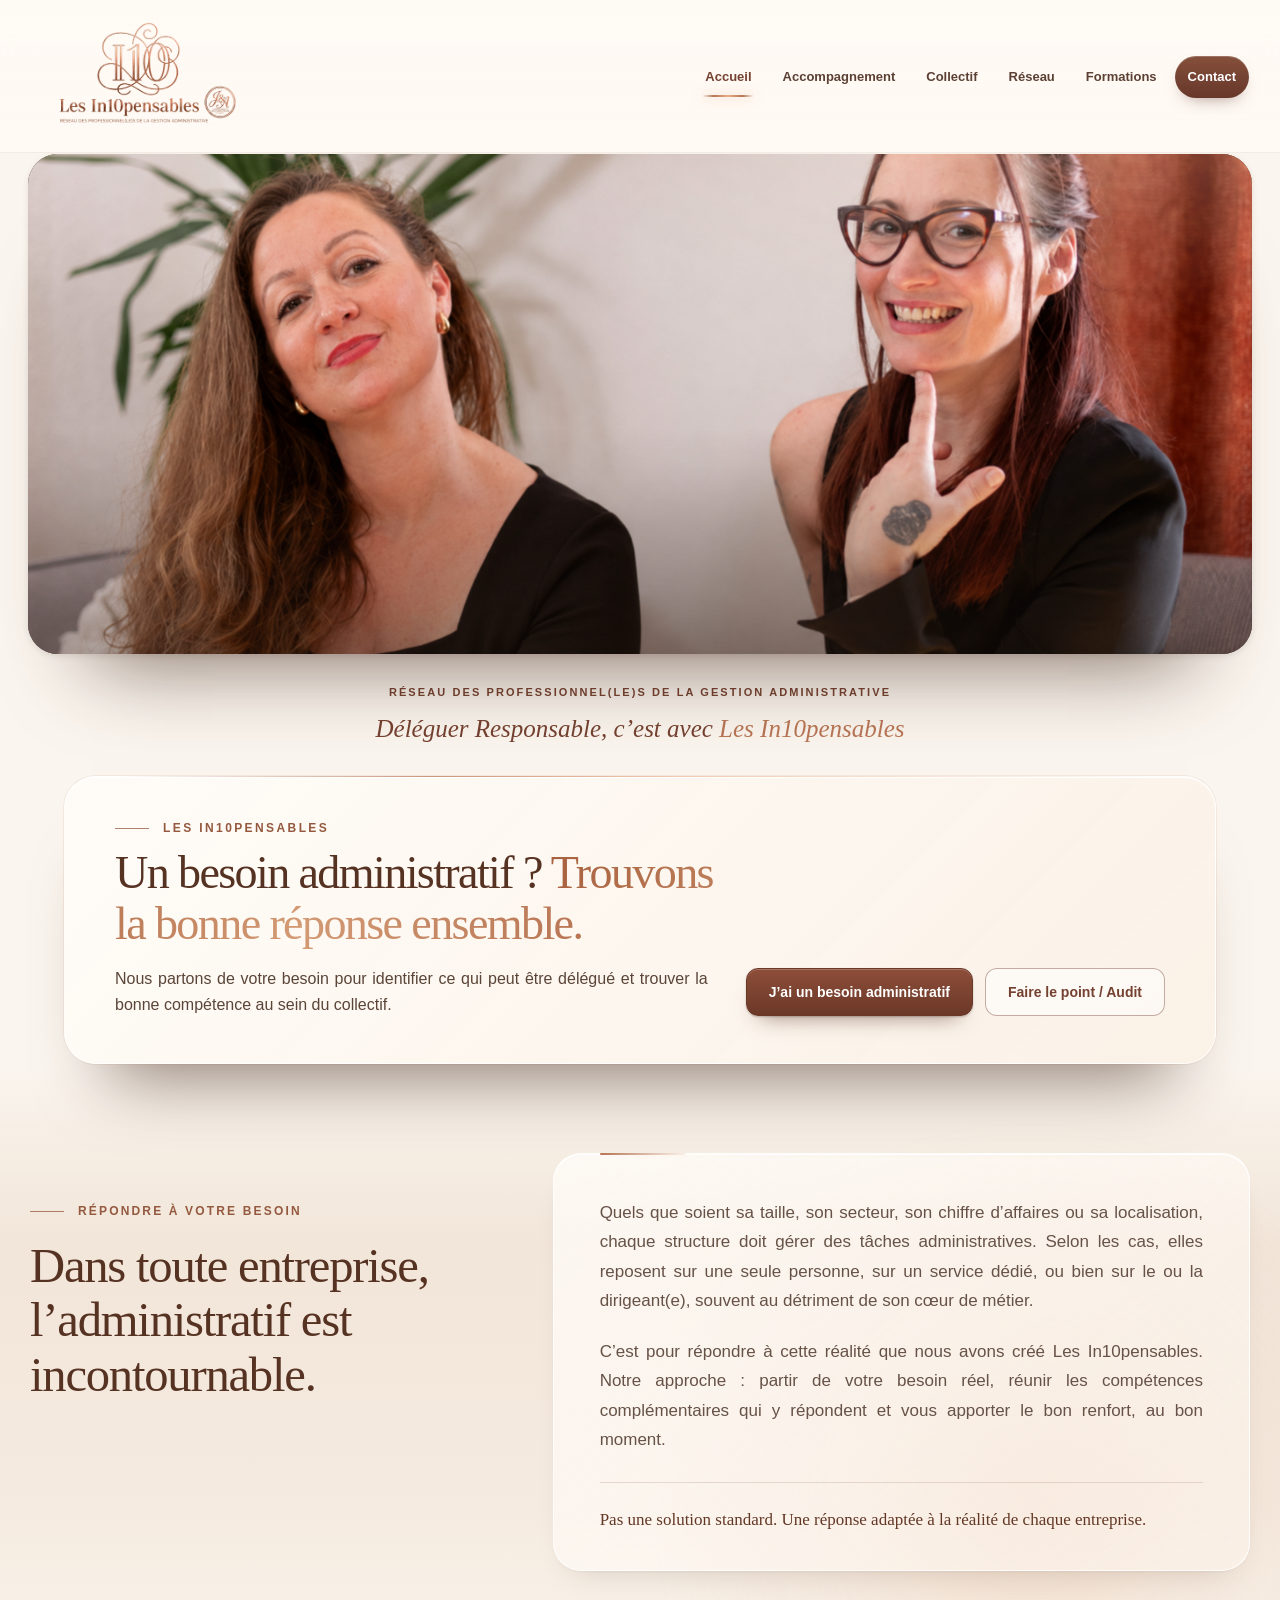
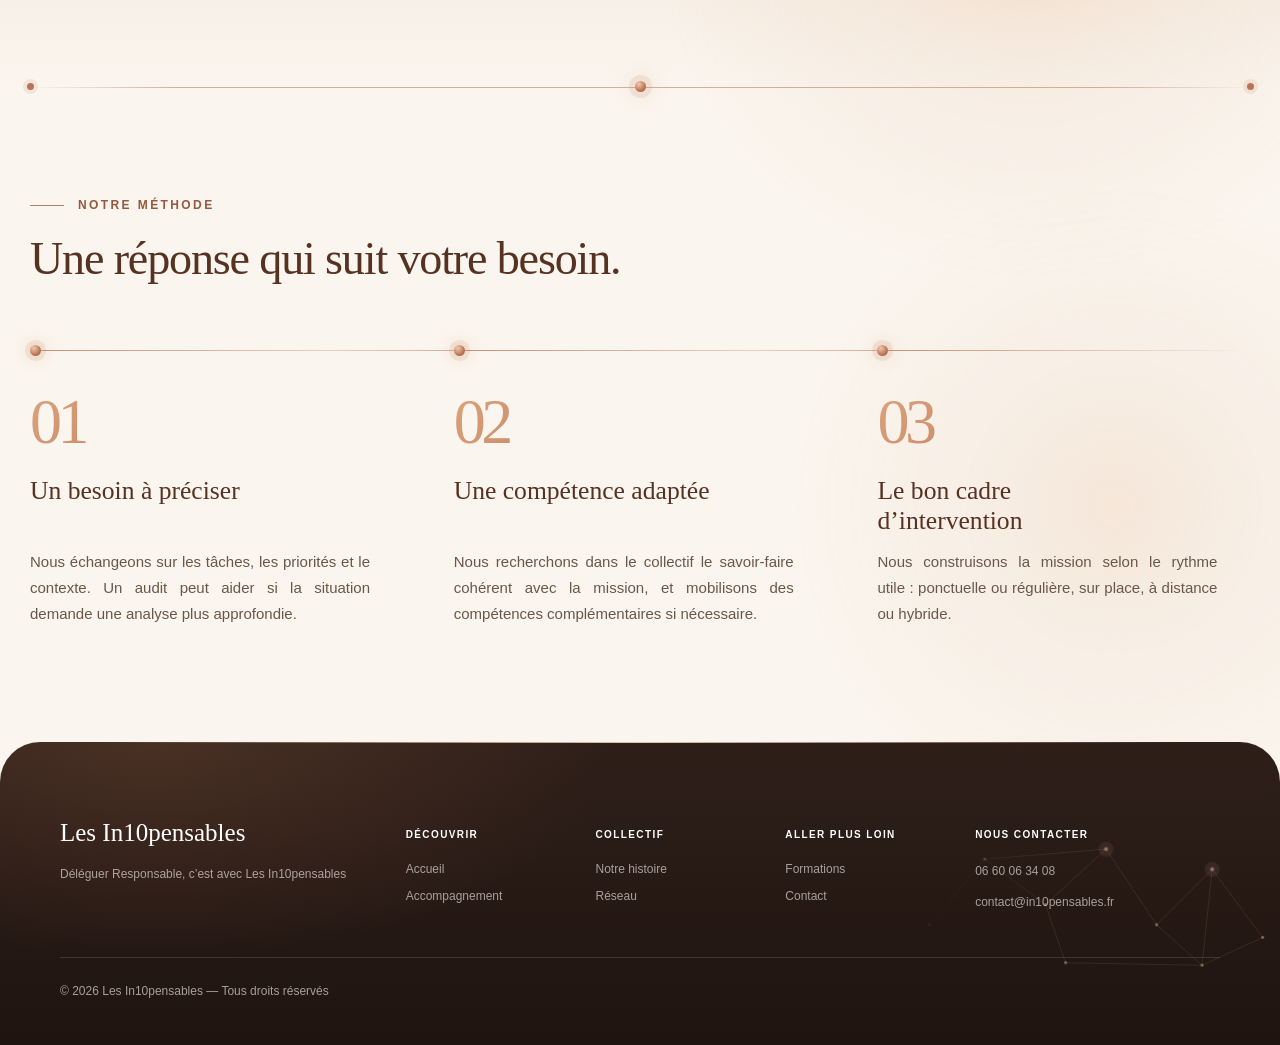
==== index.html @ cbf51e94 "Correction affichage profils Hub sur site public" ====
<!doctype html>
<html lang="fr"><head><meta charset="utf-8"><meta name="viewport" content="width=device-width,initial-scale=1">
<title>Les In10pensables — Accueil</title>
<style>
:root{--cream:#f6efe7;--paper:#fffaf5;--ink:#251b17;--muted:#79685d;--copper:#b87554;--peach:#e4ad86;--wine:#754130;--deep:#211511;--line:#ead4c0;--shadow:0 28px 80px #321e1627}
*{box-sizing:border-box}html{scroll-behavior:smooth}body{margin:0;background:var(--cream);color:var(--ink);font-family:Inter,Arial,sans-serif;line-height:1.55}button,input,select,textarea{font:inherit}button{cursor:pointer}a{text-decoration:none;color:inherit}
header{position:fixed;z-index:99;inset:0 0 auto;transition:.3s}header.scrolled{background:#fffaf5e9;backdrop-filter:blur(22px);box-shadow:0 10px 30px #321e1612;border-bottom:1px solid #b875541e}
.navbar{width:min(1260px,calc(100% - 32px));margin:auto;padding:16px 0;display:flex;align-items:center;justify-content:space-between;gap:18px}.brand{border:0;background:none;padding:0}.brand img{width:124px;max-height:52px;object-fit:contain;filter:drop-shadow(0 7px 12px #0004)}
nav{display:flex;gap:5px;align-items:center}nav button{border:0;background:transparent;color:#ffffffd6;padding:10px 12px;border-radius:999px;font-size:12px;font-weight:800;transition:.22s}nav button:hover,nav button.active{background:#ffffff20;color:#fff}nav .hot{background:#fff;color:var(--wine)}
header.scrolled nav button{color:var(--muted)}header.scrolled nav button:hover,header.scrolled nav button.active{background:#b8755413;color:var(--wine)}header.scrolled nav .hot{background:var(--copper);color:#fff}.menu{display:none}
.page{display:none}.page.active{display:block;animation:page .45s ease}@keyframes page{from{opacity:.1;transform:translateY(10px)}}
.hero{min-height:76vh;position:relative;display:flex;align-items:center;color:#fff;background-size:cover;background-position:center;overflow:hidden}.hero.home{min-height:100vh;background-image:url('assets/julie-audrey.png')}.hero.ent{background-image:url('assets/julie-audrey.png')}.hero.net{background-image:url('assets/julie-audrey.png')}.hero.join{background-image:url('assets/julie-audrey.png')}.hero.forma{background-image:url('assets/images/photo-18.jpg')}.hero.contact{background-image:url('assets/julie-audrey.png')}
.hero:before{content:"";position:absolute;inset:0;background:linear-gradient(90deg,#1d120ee8,#1d120e90 48%,#1d120e30)}.hero:after{content:"";position:absolute;left:0;right:0;bottom:-1px;height:130px;background:linear-gradient(transparent,var(--cream))}
.hero-in{position:relative;z-index:2;width:min(1220px,calc(100% - 38px));margin:auto;padding:140px 0 100px}.copy{max-width:960px}.kicker{display:inline-flex;align-items:center;gap:10px;color:var(--peach);text-transform:uppercase;letter-spacing:.22em;font-size:10px;font-weight:900;margin-bottom:17px}.kicker:before{content:"";width:34px;height:1px;background:currentColor}
h1,h2,h3{font-family:Georgia,serif;font-weight:500}.hero h1{font-size:clamp(52px,7vw,94px);line-height:.96;letter-spacing:-.04em;margin:0 0 22px}.hero.home h1{font-size:clamp(58px,8vw,108px)}.hero h1 em{font-style:normal;color:var(--peach)}.lead{max-width:780px;font-size:clamp(17px,2vw,21px);color:#ffffffd2;margin:0 0 30px}
.actions{display:flex;gap:11px;flex-wrap:wrap}.btn{border:1px solid transparent;border-radius:14px;padding:15px 21px;font-weight:900;transition:.25s}.primary{background:linear-gradient(135deg,var(--peach),var(--copper));color:#fff;box-shadow:0 16px 36px #5b301d4a}.primary:hover{transform:translateY(-3px)}.glass{background:#ffffff18;border-color:#ffffff3b;color:#fff;backdrop-filter:blur(14px)}.glass:hover{background:#ffffff2b;transform:translateY(-2px)}
.proofs{display:grid;grid-template-columns:repeat(4,1fr);gap:12px;max-width:1000px;margin-top:48px}.proof{padding:18px;border-radius:20px;background:#ffffff18;border:1px solid #ffffff2c;transition:.25s}.proof:hover{transform:translateY(-4px);background:#ffffff26}.proof strong{font-family:Georgia,serif;font-size:22px;display:block}.proof span{font-size:11.5px;color:#ffffffb5}
.section{width:min(1160px,calc(100% - 38px));margin:auto;padding:88px 0}.head{max-width:830px;margin-bottom:40px}.head.center{text-align:center;margin-inline:auto}.head h2{font-size:clamp(38px,4.8vw,60px);line-height:1.04;color:var(--wine);margin:0 0 14px}.head p{font-size:17px;color:var(--muted);margin:0}
.grid3{display:grid;grid-template-columns:repeat(3,1fr);gap:18px}.grid2{display:grid;grid-template-columns:repeat(2,1fr);gap:18px}.card{position:relative;overflow:hidden;background:linear-gradient(145deg,#fff,#fff8f1);border:1px solid #b8755426;border-radius:26px;padding:29px;box-shadow:0 16px 44px #3c25191d;transition:.32s}.card:hover{transform:translateY(-8px);box-shadow:0 28px 60px #3c251929;border-color:#b8755460}.icon{width:48px;height:48px;border-radius:15px;background:linear-gradient(135deg,var(--peach),var(--copper));color:#fff;display:grid;place-items:center;font-weight:900;margin-bottom:18px;transition:.3s}.card:hover .icon{background:var(--wine);transform:rotate(-5deg)}.card h3{font-size:25px;color:var(--wine);line-height:1.08;margin:0 0 9px}.card p{font-size:14.5px;color:var(--muted);margin:0}
.statement{background:var(--deep);color:#fff}.statement .section{display:grid;grid-template-columns:.95fr 1.05fr;gap:48px;align-items:center}.statement .big{font-family:Georgia,serif;font-size:clamp(42px,5.3vw,68px);line-height:1.01}.statement .big em{font-style:normal;color:var(--peach)}.statement p{color:#ffffffad;font-size:17px}
.audit{display:grid;grid-template-columns:repeat(5,1fr);gap:12px}.step{min-height:215px;background:#fff;border:1px solid var(--line);border-radius:23px;padding:22px;box-shadow:0 15px 40px #3c251919;transition:.3s}.step:hover{background:var(--wine);color:#fff;transform:translateY(-7px)}.step small{font-weight:900;letter-spacing:.13em;color:var(--copper)}.step h3{font-size:21px;color:var(--wine);margin:20px 0 8px}.step p{font-size:13.5px;color:var(--muted);margin:0}.step:hover small,.step:hover h3,.step:hover p{color:#fff}
.split{display:grid;grid-template-columns:1.05fr .95fr;gap:22px}.photo{min-height:520px;border-radius:32px;padding:40px;display:flex;flex-direction:column;justify-content:flex-end;color:#fff;background:linear-gradient(#0001,#211511e6),url('assets/julie-audrey.png') center/cover;box-shadow:var(--shadow)}.photo h2{font-size:clamp(40px,5vw,60px);line-height:1.02;margin:0 0 12px}.photo p{color:#ffffffc4}.stack{display:grid;gap:14px}.mini{background:#fff;border:1px solid var(--line);border-radius:22px;padding:23px;box-shadow:0 15px 40px #3c251919;transition:.3s}.mini:hover{transform:translateX(7px);border-color:var(--copper)}.mini strong{font-family:Georgia,serif;color:var(--wine);font-size:23px;display:block}.mini span{font-size:14px;color:var(--muted)}
.cont{background:linear-gradient(90deg,#211511df,#21151166),url('assets/julie-audrey.png') center/cover fixed;color:#fff}.cont .section{min-height:560px;display:flex;align-items:center}.cont .inner{max-width:850px}.cont h2{font-size:clamp(44px,6vw,75px);line-height:1;margin:0 0 16px}.cont p{font-size:18px;color:#ffffffbd}.quote{font-family:Georgia,serif;font-size:27px;border-left:3px solid var(--peach);padding-left:20px;margin-top:28px}
.story{background:linear-gradient(#fffaf5,#efe2d6)}.storygrid{display:grid;grid-template-columns:.85fr 1.15fr;gap:28px;align-items:center}.storypic{min-height:570px;border-radius:32px;background:linear-gradient(#0001,#21151155),url('assets/julie-audrey.png') center/cover;box-shadow:var(--shadow)}.story h2{font-size:clamp(40px,5vw,60px);line-height:1.03;color:var(--wine);margin:0 0 16px}.story p{color:var(--muted)}.punch{font-family:Georgia,serif;font-size:27px;color:var(--wine);border-left:3px solid var(--copper);padding-left:18px;margin-top:23px}
.tags{display:flex;flex-wrap:wrap;gap:10px}.tag{padding:11px 15px;border-radius:999px;background:#fff;border:1px solid var(--line);font-size:12px;font-weight:800;color:var(--wine);transition:.25s}.tag:hover{background:var(--wine);color:#fff;transform:translateY(-2px)}
.formgrid{display:grid;grid-template-columns:.78fr 1.22fr;gap:34px}.formcopy h2{font-size:clamp(42px,5vw,60px);line-height:1.03;color:var(--wine);margin:0 0 15px}.formcopy p{color:var(--muted)}form{background:#ffffffed;border:1px solid #b8755426;border-radius:30px;padding:30px;box-shadow:var(--shadow)}.field{margin-bottom:14px}.field label{display:block;font-size:10px;text-transform:uppercase;letter-spacing:.1em;font-weight:900;color:var(--wine);margin-bottom:7px}.field input,.field select,.field textarea{width:100%;border:1px solid var(--line);border-radius:13px;padding:13px 14px;background:#fff}.field textarea{min-height:140px;resize:vertical}
.cta{border-radius:32px;padding:42px;background:linear-gradient(135deg,var(--wine),#4b291f);color:#fff;box-shadow:var(--shadow);display:grid;grid-template-columns:1fr auto;gap:25px;align-items:center}.cta h2{font-size:clamp(36px,4vw,49px);line-height:1.03;margin:0 0 8px}.cta p{margin:0;color:#ffffffb8}
.reveal{opacity:0;transform:translateY(22px);transition:.7s}.reveal.visible{opacity:1;transform:none}
footer{background:#1e1410;color:#ffffff9b;padding:45px 22px 28px}.foot{width:min(1160px,100%);margin:auto;display:grid;grid-template-columns:1.4fr repeat(3,.7fr);gap:26px}.ftitle{font-family:Georgia,serif;color:#fff;font-size:25px}.foot h4{color:#fff;font-size:10px;text-transform:uppercase;letter-spacing:.14em}.foot button{display:block;border:0;background:none;color:#ffffff9b;padding:4px 0;font-size:12px}.foot button:hover{color:#fff}
@media(max-width:1000px){nav{position:absolute;top:78px;left:16px;right:16px;display:none;flex-direction:column;align-items:stretch;background:#fffaf5fa;padding:14px;border-radius:20px;box-shadow:var(--shadow)}nav.open{display:flex}nav button,header.scrolled nav button{color:var(--wine);text-align:left}nav .hot{background:var(--copper);color:#fff}.menu{display:block}.proofs,.grid3{grid-template-columns:1fr 1fr}.audit{grid-template-columns:1fr 1fr}.split,.storygrid,.formgrid,.statement .section{grid-template-columns:1fr}.cta{grid-template-columns:1fr}.foot{grid-template-columns:1fr 1fr}}
@media(max-width:650px){.hero{min-height:auto}.hero-in{padding:125px 0 90px}.hero h1,.hero.home h1{font-size:48px}.actions{flex-direction:column}.actions .btn{width:100%}.proofs,.grid3,.grid2,.audit,.foot{grid-template-columns:1fr}.section{width:min(100% - 24px,1160px);padding:64px 0}.photo{padding:28px;min-height:450px}.cont{background-attachment:scroll}.storypic{min-height:420px}.cta{padding:28px}form{padding:21px}}

/* V8 — modes d'intervention + couverture géographique */
.mode-grid{display:grid;grid-template-columns:repeat(3,1fr);gap:18px}
.mode-card{min-height:360px;border-radius:28px;padding:28px;position:relative;overflow:hidden;color:#fff;box-shadow:0 18px 48px rgba(50,30,22,.15);background-size:cover;background-position:center;display:flex;align-items:flex-end;transition:.35s ease}
.mode-card::before{content:"";position:absolute;inset:0;background:linear-gradient(180deg,rgba(0,0,0,.05),rgba(33,21,16,.86))}
.mode-card>div{position:relative;z-index:1}
.mode-card:hover{transform:translateY(-8px) scale(1.01);box-shadow:0 30px 70px rgba(50,30,22,.20)}
.mode-card h3{font-family:Georgia,serif;font-size:30px;line-height:1.04;margin:0 0 8px}
.mode-card p{margin:0;color:rgba(255,255,255,.78);font-size:14.5px}
.mode-presentiel{background-image:url('assets/julie-audrey.png')}
.mode-hybride{background-image:url('assets/julie-audrey.png')}
.mode-distance{background-image:url('assets/julie-audrey.png')}
.remote-callout{margin-top:24px;border-radius:30px;padding:38px;background:linear-gradient(135deg,var(--wine),#4b291f);color:#fff;box-shadow:var(--shadow)}
.remote-callout h3{font-size:36px;line-height:1.05;margin:0 0 12px}
.remote-callout p{max-width:830px;color:rgba(255,255,255,.76);font-size:16px;margin:0}
.coverage{background:radial-gradient(circle at 85% 10%,rgba(223,169,133,.16),transparent 28%),linear-gradient(180deg,#fffaf5,#f0e4d8)}
.coverage-layout{display:grid;grid-template-columns:.9fr 1.1fr;gap:28px;align-items:center}
.coverage-copy h2{font-size:clamp(40px,5vw,62px);line-height:1.03;color:var(--wine);margin:0 0 15px}
.coverage-copy p{color:var(--muted);font-size:16px}
.map-card{min-height:440px;border-radius:30px;background:linear-gradient(135deg,#fff,#f7ebdf);border:1px solid var(--line);box-shadow:var(--shadow);padding:28px;position:relative;overflow:hidden}
.map-title{font-size:11px;text-transform:uppercase;letter-spacing:.15em;font-weight:900;color:var(--copper);margin-bottom:18px}
.map-france{height:300px;display:grid;place-items:center;position:relative}
.map-france svg{width:min(340px,90%);height:auto;filter:drop-shadow(0 15px 20px rgba(80,46,31,.12))}
.pin{position:absolute;width:14px;height:14px;border-radius:50%;background:var(--copper);box-shadow:0 0 0 7px rgba(184,117,84,.14);animation:pulsePin 2.2s infinite}
.pin::after{content:attr(data-label);position:absolute;left:18px;top:-5px;white-space:nowrap;background:#fff;border:1px solid var(--line);border-radius:999px;padding:5px 8px;font-size:10px;font-weight:800;color:var(--wine);box-shadow:0 8px 18px rgba(60,37,25,.10)}
.pin.paris{left:53%;top:30%}.pin.bordeaux{left:36%;top:60%}.pin.lyon{left:61%;top:58%}.pin.martinique{left:72%;top:82%}
@keyframes pulsePin{0%,100%{box-shadow:0 0 0 7px rgba(184,117,84,.12)}50%{box-shadow:0 0 0 13px rgba(184,117,84,0)}}
.map-note{font-size:11.5px;color:var(--muted);text-align:center;margin-top:6px}
@media(max-width:1000px){.mode-grid,.coverage-layout{grid-template-columns:1fr}.map-card{min-height:390px}}
@media(max-width:650px){.mode-grid{grid-template-columns:1fr}.mode-card{min-height:320px}.remote-callout{padding:28px}.map-france{height:260px}.pin::after{display:none}}


/* ===== V9 — PREMIUM GLASS / PHOTO LAYERS ===== */
.page[id="p-enterprise"]{
  position:relative;
  background:
    linear-gradient(rgba(247,241,233,.72),rgba(247,241,233,.72)),
    url('assets/julie-audrey.png') center/cover fixed;
}
.page[id="p-enterprise"] > .section,
.page[id="p-enterprise"] > .coverage{
  position:relative;
  background:transparent;
}
.page[id="p-enterprise"] .section:not(.continuity .section){
  isolation:isolate;
}
.page[id="p-enterprise"] .section::before{
  content:"";
  position:absolute;
  inset:18px -18px;
  border-radius:36px;
  background:linear-gradient(135deg,rgba(255,250,244,.44),rgba(255,255,255,.15));
  
  z-index:-1;
  pointer-events:none;
}
.page[id="p-enterprise"] .head h2,
.page[id="p-enterprise"] .head p{ text-shadow:0 1px 0 rgba(255,255,255,.65)}

/* Home feature cards: image-under-glass */
#p-home .mode-card{
  box-shadow:0 26px 70px rgba(43,25,18,.18);
}
#p-home .mode-card::after{
  content:"";
  position:absolute;inset:0;
  background:linear-gradient(180deg,rgba(255,255,255,.02),rgba(117,65,48,.22));
  pointer-events:none;
}

/* audit as photo tiles */
.page[id="p-enterprise"] .audit{
  grid-template-columns:repeat(5,1fr);
}
.page[id="p-enterprise"] .audit .step{
  min-height:300px;
  position:relative;
  overflow:hidden;
  color:white;
  border:1px solid rgba(255,255,255,.26);
  background-position:center;
  background-size:cover;
  box-shadow:0 24px 60px rgba(45,26,18,.20);
  padding:24px;
  display:flex;
  flex-direction:column;
  justify-content:flex-end;
}
.page[id="p-enterprise"] .audit .step::before{
  content:"";
  position:absolute;inset:0;
  background:linear-gradient(180deg,rgba(22,13,9,.04) 10%,rgba(34,20,14,.78) 78%,rgba(34,20,14,.92));
  backdrop-filter:saturate(105%);
}
.page[id="p-enterprise"] .audit .step > *{position:relative;z-index:2}
.page[id="p-enterprise"] .audit .step:nth-child(1){background-image:url('assets/julie-audrey.png')}
.page[id="p-enterprise"] .audit .step:nth-child(2){background-image:url('assets/julie-audrey.png')}
.page[id="p-enterprise"] .audit .step:nth-child(3){background-image:url('assets/julie-audrey.png')}
.page[id="p-enterprise"] .audit .step:nth-child(4){background-image:url('assets/julie-audrey.png')}
.page[id="p-enterprise"] .audit .step:nth-child(5){background-image:url('assets/julie-audrey.png')}
.page[id="p-enterprise"] .audit .step small,
.page[id="p-enterprise"] .audit .step h3,
.page[id="p-enterprise"] .audit .step p{color:#fff!important}
.page[id="p-enterprise"] .audit .step small{
  display:inline-flex;
  align-self:flex-start;
  padding:6px 9px;
  border-radius:999px;
  background:rgba(255,255,255,.12);
  
  border:1px solid rgba(255,255,255,.16);
}
.page[id="p-enterprise"] .audit .step h3{
  font-size:24px;
  text-shadow:0 2px 12px rgba(0,0,0,.25);
}
.page[id="p-enterprise"] .audit .step p{
  color:rgba(255,255,255,.80)!important;
}
.page[id="p-enterprise"] .audit .step:hover{
  transform:translateY(-10px) scale(1.018);
  box-shadow:0 34px 82px rgba(45,26,18,.30);
}

/* Profit / benefits: make mini cards glossy over individual imagery */
.page[id="p-enterprise"] .stack .mini{
  min-height:118px;
  position:relative;
  overflow:hidden;
  color:white;
  border:1px solid rgba(255,255,255,.26);
  background-position:center;
  background-size:cover;
  box-shadow:0 20px 52px rgba(45,26,18,.17);
  padding:25px;
}
.page[id="p-enterprise"] .stack .mini::before{
  content:"";position:absolute;inset:0;
  background:linear-gradient(90deg,rgba(44,25,17,.88),rgba(44,25,17,.45));
  
}
.page[id="p-enterprise"] .stack .mini > *{position:relative;z-index:2}
.page[id="p-enterprise"] .stack .mini:nth-child(1){background-image:url('assets/julie-audrey.png')}
.page[id="p-enterprise"] .stack .mini:nth-child(2){background-image:url('assets/julie-audrey.png')}
.page[id="p-enterprise"] .stack .mini:nth-child(3){background-image:url('assets/julie-audrey.png')}
.page[id="p-enterprise"] .stack .mini:nth-child(4){background-image:url('assets/julie-audrey.png')}
.page[id="p-enterprise"] .stack .mini strong{color:white;font-size:25px}
.page[id="p-enterprise"] .stack .mini span{color:rgba(255,255,255,.80)}
.page[id="p-enterprise"] .stack .mini:hover{transform:translateX(8px) scale(1.01)}

/* Mission families: image backgrounds + frosted text */
.page[id="p-enterprise"] .grid3 .card{
  min-height:310px;
  display:flex;
  flex-direction:column;
  justify-content:flex-end;
  color:#fff;
  background-position:center;
  background-size:cover;
  border:1px solid rgba(255,255,255,.24);
  box-shadow:0 24px 58px rgba(45,26,18,.20);
}
.page[id="p-enterprise"] .grid3 .card::before{
  content:"";position:absolute;inset:0;
  background:linear-gradient(180deg,rgba(30,18,13,.03),rgba(30,18,13,.84));
}
.page[id="p-enterprise"] .grid3 .card > *{position:relative;z-index:2}
.page[id="p-enterprise"] .grid3 .card:nth-child(1){background-image:url('assets/julie-audrey.png')}
.page[id="p-enterprise"] .grid3 .card:nth-child(2){background-image:url('assets/julie-audrey.png')}
.page[id="p-enterprise"] .grid3 .card:nth-child(3){background-image:url('assets/julie-audrey.png')}
.page[id="p-enterprise"] .grid3 .card:nth-child(4){background-image:url('assets/julie-audrey.png')}
.page[id="p-enterprise"] .grid3 .card:nth-child(5){background-image:url('assets/julie-audrey.png')}
.page[id="p-enterprise"] .grid3 .card:nth-child(6){background-image:url('assets/julie-audrey.png')}
.page[id="p-enterprise"] .grid3 .card h3{color:white;font-size:28px}
.page[id="p-enterprise"] .grid3 .card p{color:rgba(255,255,255,.80)}
.page[id="p-enterprise"] .grid3 .card .icon{
  background:rgba(255,255,255,.13);
  border:1px solid rgba(255,255,255,.22);
  
}

/* Coverage: keep background imagery and make map more premium */
.coverage{
  background:
    linear-gradient(rgba(247,241,233,.60),rgba(247,241,233,.60)),
    url('assets/julie-audrey.png') center/cover fixed;
}
.map-card{
  background:linear-gradient(145deg,rgba(255,255,255,.68),rgba(255,250,244,.38));
  
  border:1px solid rgba(255,255,255,.55);
  box-shadow:0 30px 80px rgba(45,26,18,.18);
}
.map-france svg{filter:drop-shadow(0 18px 28px rgba(86,50,34,.16))}
.map-france svg path:first-child{fill:rgba(228,173,134,.32);stroke:#9b5b43;stroke-width:3}
.map-france svg path:nth-child(2){fill:rgba(184,117,84,.46);stroke:#9b5b43;stroke-width:3}
.map-card::before{
  content:"FRANCE + OUTRE-MER";
  position:absolute;
  right:22px;top:22px;
  font-size:10px;font-weight:900;letter-spacing:.15em;color:rgba(117,65,48,.55);
}

/* Home white cards fallback => frosted glass if any remain */
#p-home .card,
#p-network .card,
#p-join .card{
  background:linear-gradient(145deg,rgba(255,255,255,.66),rgba(255,250,244,.36));
  
  border:1px solid rgba(255,255,255,.60);
}

/* Network page — avoid white card feeling */
#p-network{
  background:
    linear-gradient(rgba(247,241,233,.66),rgba(247,241,233,.66)),
    url('assets/julie-audrey.png') center/cover fixed;
}
#p-network .story{
  background:linear-gradient(135deg,rgba(255,250,245,.72),rgba(239,226,214,.55));
  
}
#p-network .grid3 .card{
  background:linear-gradient(145deg,rgba(255,255,255,.60),rgba(255,250,244,.28));
}

/* Join page background layering */
#p-join{
  background:
    linear-gradient(rgba(247,241,233,.70),rgba(247,241,233,.70)),
    url('assets/julie-audrey.png') center/cover fixed;
}

/* Responsive tuning */
@media(max-width:1100px){
  .page[id="p-enterprise"] .audit{grid-template-columns:repeat(2,1fr)}
}
@media(max-width:680px){
  .page[id="p-enterprise"],
  #p-network,#p-join,.coverage{background-attachment:scroll}
  .page[id="p-enterprise"] .audit{grid-template-columns:1fr}
  .page[id="p-enterprise"] .audit .step{min-height:260px}
  .page[id="p-enterprise"] .grid3 .card{min-height:280px}
  .page[id="p-enterprise"] .section::before{inset:10px -6px;border-radius:26px}
}


/* ===== V10 — SHARP GLASS: no blur anywhere in content ===== */
.page[id="p-enterprise"] .section::before{
  background:linear-gradient(135deg,rgba(255,250,244,.58),rgba(255,255,255,.22))!important;
  border:1px solid rgba(255,255,255,.32);
  box-shadow:inset 0 1px 0 rgba(255,255,255,.45);
}
.page[id="p-enterprise"] .audit .step small,
.page[id="p-enterprise"] .grid3 .card .icon,
.map-card,
#p-home .card,
#p-network .card,
#p-join .card{
  backdrop-filter:none!important;
  -webkit-backdrop-filter:none!important;
}
.map-card{
  background:linear-gradient(145deg,rgba(255,255,255,.82),rgba(255,250,244,.58))!important;
}
.page[id="p-enterprise"] .audit .step small{
  background:rgba(255,255,255,.16)!important;
}
.page[id="p-enterprise"] .grid3 .card .icon{
  background:rgba(255,255,255,.18)!important;
}
#p-home .card,#p-network .card,#p-join .card{
  background:linear-gradient(145deg,rgba(255,255,255,.78),rgba(255,250,244,.52))!important;
}
.page[id="p-enterprise"] .audit .step,
.page[id="p-enterprise"] .stack .mini,
.page[id="p-enterprise"] .grid3 .card{
  filter:none!important;
}
.page[id="p-enterprise"] .audit .step::before,
.page[id="p-enterprise"] .stack .mini::before,
.page[id="p-enterprise"] .grid3 .card::before{
  filter:none!important;
  backdrop-filter:none!important;
  -webkit-backdrop-filter:none!important;
}


/* ===== V11 — PHOTO FIRST / NO MILKY OVERLAY ===== */

/* Remove pale overlays that flatten the page */
.page[id="p-enterprise"]{
  background:#f5eee7!important;
}
.page[id="p-enterprise"] .section::before{
  display:none!important;
}
.coverage{
  background:#efe5db!important;
}
#p-network{
  background:#f5eee7!important;
}
#p-join{
  background:#f5eee7!important;
}

/* Audit tiles: vivid photo + localized dark gradient ONLY at bottom */
.page[id="p-enterprise"] .audit .step{
  background-color:#2d211b;
  border:0!important;
  box-shadow:0 24px 52px rgba(39,24,17,.18)!important;
}
.page[id="p-enterprise"] .audit .step::before{
  background:linear-gradient(
    180deg,
    rgba(20,12,8,0) 0%,
    rgba(20,12,8,0) 38%,
    rgba(20,12,8,.18) 52%,
    rgba(20,12,8,.78) 100%
  )!important;
}
.page[id="p-enterprise"] .audit .step{
  filter:saturate(1.08) contrast(1.03)!important;
}
.page[id="p-enterprise"] .audit .step small{
  background:#211511cc!important;
  border:1px solid rgba(255,255,255,.28)!important;
  color:#fff!important;
}
.page[id="p-enterprise"] .audit .step h3{
  text-shadow:0 2px 10px rgba(0,0,0,.48)!important;
}
.page[id="p-enterprise"] .audit .step p{
  text-shadow:0 1px 8px rgba(0,0,0,.38)!important;
}

/* Benefit strips: real image on the right, solid premium panel on left */
.page[id="p-enterprise"] .stack .mini{
  background-size:48% 100%!important;
  background-position:right center!important;
  background-repeat:no-repeat!important;
  background-color:#3a241b!important;
  border:0!important;
  min-height:126px!important;
  padding-right:44%!important;
  box-shadow:0 20px 46px rgba(42,25,17,.16)!important;
}
.page[id="p-enterprise"] .stack .mini::before{
  background:linear-gradient(90deg,#3a241b 0%,#3a241b 55%,rgba(58,36,27,.88) 68%,rgba(58,36,27,.18) 100%)!important;
}
.page[id="p-enterprise"] .stack .mini strong{
  color:#fff!important;
}
.page[id="p-enterprise"] .stack .mini span{
  color:rgba(255,255,255,.78)!important;
}

/* Mission cards: vivid image, dark footer band instead of full overlay */
.page[id="p-enterprise"] .grid3 .card{
  border:0!important;
  filter:saturate(1.08) contrast(1.04)!important;
  background-color:#2b1d17!important;
  box-shadow:0 24px 52px rgba(42,25,17,.18)!important;
}
.page[id="p-enterprise"] .grid3 .card::before{
  background:linear-gradient(
    180deg,
    rgba(25,15,10,0) 0%,
    rgba(25,15,10,0) 46%,
    rgba(25,15,10,.18) 58%,
    rgba(25,15,10,.92) 100%
  )!important;
}
.page[id="p-enterprise"] .grid3 .card .icon{
  background:#211511d9!important;
  border:1px solid rgba(255,255,255,.24)!important;
}
.page[id="p-enterprise"] .grid3 .card h3,
.page[id="p-enterprise"] .grid3 .card p{
  text-shadow:0 2px 10px rgba(0,0,0,.45)!important;
}

/* Home mode cards: no translucent wash, crisp photos */
.mode-card::before{
  background:linear-gradient(
    180deg,
    rgba(20,12,8,0) 0%,
    rgba(20,12,8,.04) 42%,
    rgba(20,12,8,.84) 100%
  )!important;
}
.mode-card::after{display:none!important}
.mode-card{
  filter:saturate(1.08) contrast(1.04);
  border:0!important;
}

/* Remote callout becomes an opaque premium block */
.remote-callout{
  background:linear-gradient(135deg,#6f3d2e,#3f241b)!important;
  border:0!important;
}

/* Map: solid elegant panel, no fake transparency */
.map-card{
  background:linear-gradient(145deg,#fffdf9,#f1e1d3)!important;
  border:1px solid #d8bda8!important;
  box-shadow:0 24px 60px rgba(49,29,20,.14)!important;
}

/* Keep occasional white/light blocks truly opaque for contrast */
#p-home .card,
#p-network .card,
#p-join .card{
  background:linear-gradient(145deg,#fff,#fff8f1)!important;
  border:1px solid rgba(184,115,82,.18)!important;
}

/* General photographic feel */
.photo,.storypic,.hero,.cont,.mode-card,
.page[id="p-enterprise"] .audit .step,
.page[id="p-enterprise"] .grid3 .card,
.page[id="p-enterprise"] .stack .mini{
  image-rendering:auto;
}


/* ===== V12 — REAL FOUNDERS + REAL FRANCE SILHOUETTE ===== */
.founders-real{
  display:grid;grid-template-columns:1.15fr .85fr;gap:20px;align-items:stretch;margin-top:28px
}
.founders-main,.founders-side{border-radius:30px;overflow:hidden;position:relative;box-shadow:0 26px 70px rgba(44,25,17,.18);background:#2c1c16}
.founders-main{min-height:540px}
.founders-main img,.founders-side img{width:100%;height:100%;object-fit:cover;display:block}
.founders-main::after{content:"";position:absolute;inset:0;background:linear-gradient(180deg,transparent 48%,rgba(29,17,12,.86))}
.founders-caption{position:absolute;z-index:2;left:28px;right:28px;bottom:25px;color:#fff}
.founders-caption h3{font-size:34px;margin:0 0 7px;color:#fff}
.founders-caption p{margin:0;color:rgba(255,255,255,.82);max-width:650px}
.founders-side{display:grid;grid-template-rows:1fr 1fr;gap:0;min-height:540px}
.founders-side .shot{position:relative;overflow:hidden}
.founders-side .shot:first-child{border-bottom:5px solid #f5eee7}
.founders-side img{min-height:265px}
.real-map-wrap{display:grid;grid-template-columns:1fr .9fr;gap:30px;align-items:center}
.real-map{
  position:relative;min-height:500px;border-radius:32px;
  background:linear-gradient(145deg,#fffdf9,#f0dfd1);
  border:1px solid #d8bda8;box-shadow:0 26px 65px rgba(49,29,20,.15);
  display:grid;place-items:center;padding:36px;overflow:hidden
}
.real-map img{width:min(430px,90%);height:auto;display:block;mix-blend-mode:multiply}
.real-map .map-label{position:absolute;left:24px;top:22px;font-size:10px;font-weight:900;letter-spacing:.16em;color:#9b5b43}
.real-map .martinique-badge{
 position:absolute;right:22px;bottom:22px;width:118px;height:118px;border-radius:26px;
 background:#fffaf5;border:1px solid #d8bda8;box-shadow:0 14px 32px rgba(49,29,20,.12);
 display:flex;flex-direction:column;align-items:center;justify-content:center;text-align:center;color:#754130
}
.real-map .martinique-badge strong{font-family:Georgia,serif;font-size:17px}
.real-map .martinique-badge span{font-size:10px;margin-top:4px;color:#79685d}
.map-explain h2{font-size:clamp(40px,5vw,61px);line-height:1.03;color:#754130;margin:0 0 16px}
.map-explain p{color:#79685d;font-size:16px}
@media(max-width:900px){.founders-real,.real-map-wrap{grid-template-columns:1fr}.founders-main{min-height:440px}.founders-side{grid-template-columns:1fr 1fr;grid-template-rows:none;min-height:260px}.founders-side .shot:first-child{border-bottom:0;border-right:5px solid #f5eee7}.real-map{min-height:430px}}
@media(max-width:600px){.founders-side{grid-template-columns:1fr;min-height:auto}.founders-side .shot:first-child{border-right:0;border-bottom:5px solid #f5eee7}.founders-side .shot{height:250px}.real-map{min-height:390px;padding:20px}.real-map .martinique-badge{width:96px;height:96px}}


/* ===== V13 — NETWORK PAGE REBUILT ONLY ===== */
#p-network{
  background:#f5eee7!important;
}
.network-intro{
  display:grid;grid-template-columns:1.05fr .95fr;gap:28px;align-items:center
}
.network-intro-photo{
  min-height:520px;border-radius:32px;overflow:hidden;position:relative;
  box-shadow:0 28px 70px rgba(44,25,17,.18);background:#2b1c16
}
.network-intro-photo img{width:100%;height:100%;object-fit:cover;display:block}
.network-intro-photo::after{
  content:"";position:absolute;inset:0;
  background:linear-gradient(180deg,rgba(25,15,10,0) 48%,rgba(25,15,10,.78) 100%)
}
.network-intro-caption{
  position:absolute;z-index:2;left:28px;right:28px;bottom:26px;color:#fff
}
.network-intro-caption strong{
  display:block;font-family:Georgia,serif;font-size:30px;margin-bottom:6px
}
.network-intro-caption span{color:rgba(255,255,255,.80);font-size:14px}
.network-intro-copy h2{
  font-size:clamp(40px,5vw,62px);line-height:1.03;color:#754130;margin:0 0 17px
}
.network-intro-copy p{color:#79685d;font-size:16px}
.network-origin{
  margin-top:25px;padding:24px 26px;border-radius:24px;
  background:#2a1b15;color:#fff;box-shadow:0 18px 46px rgba(44,25,17,.16)
}
.network-origin strong{
  display:block;font-family:Georgia,serif;font-size:26px;color:#fff;margin-bottom:8px
}
.network-origin p{margin:0;color:rgba(255,255,255,.72)}

.network-values{
  display:grid;grid-template-columns:repeat(3,1fr);gap:18px
}
.network-value{
  min-height:330px;border-radius:28px;position:relative;overflow:hidden;
  background-size:cover;background-position:center;box-shadow:0 24px 58px rgba(44,25,17,.18);
  display:flex;align-items:flex-end;padding:28px;color:#fff;transition:.32s
}
.network-value::before{
  content:"";position:absolute;inset:0;
  background:linear-gradient(180deg,rgba(20,12,8,0) 0%,rgba(20,12,8,.10) 45%,rgba(20,12,8,.86) 100%)
}
.network-value>div{position:relative;z-index:2}
.network-value:hover{transform:translateY(-8px);box-shadow:0 32px 72px rgba(44,25,17,.24)}
.network-value h3{font-size:30px;color:#fff;margin:0 0 8px}
.network-value p{margin:0;color:rgba(255,255,255,.78);font-size:14.5px}
.network-value.v1{background-image:url('assets/julie-audrey.png')}
.network-value.v2{background-image:url('assets/julie-audrey.png')}
.network-value.v3{background-image:url('assets/julie-audrey.png')}

.network-promise{
  border-radius:32px;padding:44px;
  background:linear-gradient(135deg,#754130,#3c2118);color:#fff;
  box-shadow:0 28px 70px rgba(44,25,17,.20)
}
.network-promise h2{
  font-size:clamp(40px,5vw,62px);line-height:1.03;color:#fff;margin:0 0 14px
}
.network-promise p{color:rgba(255,255,255,.74);font-size:16px;max-width:830px}
.network-promise .line{
  margin-top:24px;padding-top:20px;border-top:1px solid rgba(255,255,255,.14);
  font-family:Georgia,serif;font-size:26px;color:#e4ad86
}

.france-map-real{
  display:grid;grid-template-columns:1fr .9fr;gap:30px;align-items:center
}
.france-panel{
  min-height:500px;border-radius:32px;background:linear-gradient(145deg,#fffdf9,#f0dfd1);
  border:1px solid #d8bda8;box-shadow:0 26px 65px rgba(49,29,20,.15);
  padding:34px;position:relative;overflow:hidden
}
.france-panel .map-heading{
  font-size:10px;font-weight:900;letter-spacing:.15em;color:#9b5b43;margin-bottom:16px
}
.france-main{
  height:340px;display:grid;place-items:center
}
.france-main img{
  width:min(420px,90%);height:auto;display:block;mix-blend-mode:multiply
}
.outremer-row{
  display:flex;gap:12px;align-items:center;justify-content:flex-end;margin-top:8px
}
.overseas-card{
  width:130px;min-height:96px;border-radius:22px;background:#fffaf5;
  border:1px solid #d8bda8;box-shadow:0 12px 28px rgba(49,29,20,.10);
  display:flex;flex-direction:column;align-items:center;justify-content:center;text-align:center;padding:12px
}
.overseas-card strong{font-family:Georgia,serif;color:#754130;font-size:17px}
.overseas-card span{font-size:10px;color:#79685d;margin-top:4px}
.france-copy h2{
  font-size:clamp(40px,5vw,61px);line-height:1.03;color:#754130;margin:0 0 16px
}
.france-copy p{color:#79685d;font-size:16px}

@media(max-width:950px){
  .network-intro,.france-map-real{grid-template-columns:1fr}
  .network-values{grid-template-columns:1fr}
  .network-intro-photo{min-height:430px}
}
@media(max-width:650px){
  .network-intro-photo{min-height:360px}
  .france-panel{min-height:420px;padding:22px}
  .france-main{height:285px}
}

/* =====================================================================
   RÉSEAU — Carte de couverture géographique (composant validé)
   ===================================================================== */
.carte-svg-container{margin-top:6px}
.carte-svg-container svg.carte-france-svg{width:100%;height:auto;display:block}

path.dept{stroke-linejoin:round}
path.dept-inactive{fill:#f0dfd1;stroke:var(--line);stroke-width:.9}
path.dept-covered{
  fill:var(--peach);stroke:var(--paper);stroke-width:1;cursor:pointer;
  transform-box:fill-box;transform-origin:center;
  transition:fill .25s ease,filter .25s ease,transform .2s ease;outline:none
}
@media(hover:hover) and (pointer:fine){
  path.dept-covered:hover{fill:var(--copper);filter:drop-shadow(0 3px 6px rgba(117,65,48,.45));transform:scale(1.012)}
}
path.dept-covered.is-active{fill:var(--copper);filter:drop-shadow(0 3px 6px rgba(117,65,48,.45));transform:scale(1.012)}
path.dept-covered:focus-visible{fill:var(--copper);stroke:var(--wine);stroke-width:1.8;filter:drop-shadow(0 3px 6px rgba(117,65,48,.45))}
path.dept-covered.is-selected{stroke:var(--wine);stroke-width:1.6}

.carte-inset .inset-frame{fill:var(--paper);stroke:var(--line);stroke-width:1.2}
.carte-inset .inset-label{font-family:Georgia,serif;font-size:13px;font-weight:500;fill:var(--wine)}

.info-fiche{
  margin-top:18px;background:var(--paper);border:1px solid var(--line);border-radius:22px;
  padding:22px;min-height:120px;box-shadow:0 15px 40px rgba(60,37,25,.10)
}
.info-fiche .info-placeholder{color:var(--muted);font-size:14px;line-height:1.6;margin:0}
.info-fiche h3{font-family:Georgia,serif;font-weight:500;color:var(--wine);font-size:19px;margin:0 0 4px}
.info-fiche .info-code{
  display:inline-block;font-family:Inter,Arial,sans-serif;font-size:12px;font-weight:700;
  letter-spacing:.04em;color:#fff;background:var(--copper);border-radius:999px;padding:2px 10px;margin-bottom:12px
}
.info-fiche ul{margin:0;padding:0;list-style:none;display:flex;flex-direction:column;gap:7px}
.info-fiche li{font-size:14px;line-height:1.5;color:var(--ink);padding-left:15px;position:relative}
.info-fiche li:before{content:"";position:absolute;left:0;top:7px;width:6px;height:6px;border-radius:50%;background:var(--peach)}
.info-fiche li.info-note{font-style:italic;color:var(--muted);font-size:13px}
.info-fiche li.info-note:before{background:var(--line)}

.liste-textuelle{
  margin-top:16px;background:var(--paper);border:1px solid var(--line);border-radius:20px;padding:6px 22px
}
.liste-textuelle summary{cursor:pointer;padding:13px 0;font-weight:700;color:var(--wine);font-size:14px}
#liste-depts{margin:0 0 16px;padding:0;list-style:none;display:grid;grid-template-columns:repeat(auto-fill,minmax(230px,1fr));gap:12px 20px}
#liste-depts li{font-size:13px;line-height:1.5;color:var(--ink);border-top:1px solid #f0dfd1;padding-top:9px}
#liste-depts li strong{display:block;font-family:Georgia,serif;font-size:14px;margin-bottom:2px;color:var(--wine)}
#liste-depts li span.zones{color:var(--muted)}

@media(max-width:650px){
  .info-fiche{padding:18px}
  .liste-textuelle{padding:4px 16px}
  #liste-depts{grid-template-columns:1fr}
}


/* ===== V14 — corrections ciblées après intégration Claude ===== */

.hero.net.founders-hero:before{background:linear-gradient(90deg,rgba(29,18,14,.94) 0%,rgba(29,18,14,.78) 42%,rgba(29,18,14,.34) 73%,rgba(29,18,14,.18) 100%)!important}
.founders-inline{display:inline-flex;margin-top:10px;padding:9px 13px;border-radius:999px;background:rgba(255,255,255,.11);border:1px solid rgba(255,255,255,.18);color:rgba(255,255,255,.82);font-size:11px;font-weight:800;letter-spacing:.04em}
.network-story-clean{background:linear-gradient(180deg,#f7f1e9,#fffaf5)}
.network-story-grid{display:grid;grid-template-columns:.8fr 1.2fr;gap:54px;align-items:start}
.network-story-grid h2{font-size:clamp(42px,5vw,64px);line-height:1.03;color:var(--wine);margin:0}
.network-story-text p{font-size:16px;color:var(--muted);margin:0 0 18px}
.network-story-text strong{color:var(--wine)}
.network-editorial{padding-top:54px}
.network-bands{display:grid;gap:14px;max-width:980px;margin:auto}
.network-band{display:grid;grid-template-columns:70px 1fr;gap:24px;align-items:center;padding:26px 30px;border-radius:24px;background:linear-gradient(135deg,#2d1d17,#513126);color:#fff;box-shadow:0 18px 46px rgba(44,25,17,.14)}
.network-band:nth-child(2){background:linear-gradient(135deg,#754130,#4c2a20)}
.network-band:nth-child(3){background:linear-gradient(135deg,#9d6249,#754130)}
.network-band>span{font-family:Georgia,serif;font-size:38px;color:var(--peach)}
.network-band h3{font-size:26px;color:#fff;margin:0 0 6px}
.network-band p{margin:0;color:rgba(255,255,255,.78);font-size:14.5px}
.join-extra{padding-top:54px}
.join-extra-grid{display:grid;grid-template-columns:.8fr 1.2fr;gap:50px;padding:42px;border-radius:30px;background:linear-gradient(145deg,#fff,#f7eadf);box-shadow:var(--shadow)}
.join-extra-grid h2{font-size:clamp(38px,4.8vw,58px);line-height:1.04;color:var(--wine);margin:0}
.join-extra-list p{padding:0 0 17px;margin:0 0 17px;border-bottom:1px solid var(--line);color:var(--muted)}
.join-extra-list p:last-child{border-bottom:0;margin-bottom:0;padding-bottom:0}
.join-extra-list strong{color:var(--wine)}
@media(max-width:900px){.network-story-grid,.join-extra-grid{grid-template-columns:1fr;gap:24px}.hero.net.founders-hero{background-position:58% center!important}.hero.net.founders-hero:before{background:linear-gradient(90deg,rgba(29,18,14,.93),rgba(29,18,14,.60))!important}}
@media(max-width:650px){.hero.net.founders-hero{min-height:70vh;background-position:62% center!important}.network-band{grid-template-columns:48px 1fr;padding:22px}.network-band>span{font-size:30px}.join-extra-grid{padding:26px}}


/* ===== V15 — réseau visuel corrigé ===== */
.hero.net.founders-hero{
  background-image:url("[data-uri]")!important;
  background-size:cover!important;
  background-position:center 42%!important;
  min-height:76vh;
}
.hero.net.founders-hero:before{
  background:linear-gradient(90deg,rgba(29,18,14,.92) 0%,rgba(29,18,14,.72) 38%,rgba(29,18,14,.28) 68%,rgba(29,18,14,.08) 100%)!important;
}
.network-values-photo{
  display:grid;
  grid-template-columns:repeat(3,1fr);
  gap:18px;
}
.network-photo-card{
  min-height:360px;
  border-radius:28px;
  position:relative;
  overflow:hidden;
  background-size:cover;
  background-position:center;
  box-shadow:0 24px 58px rgba(44,25,17,.18);
  display:flex;
  align-items:flex-end;
  padding:28px;
  color:#fff;
  transition:.32s ease;
}
.network-photo-card::before{
  content:"";
  position:absolute;
  inset:0;
  background:linear-gradient(180deg,rgba(20,12,8,0) 0%,rgba(20,12,8,.08) 45%,rgba(20,12,8,.86) 100%);
}
.network-photo-card>div{position:relative;z-index:2}
.network-photo-card:hover{
  transform:translateY(-8px);
  box-shadow:0 32px 72px rgba(44,25,17,.24);
}
.network-photo-card h3{
  font-size:30px;
  color:#fff;
  margin:0 0 8px;
}
.network-photo-card p{
  margin:0;
  color:rgba(255,255,255,.82);
  font-size:14.5px;
}
.network-photo-card.c1{background-image:url('assets/julie-audrey.png')}
.network-photo-card.c2{background-image:url('assets/julie-audrey.png')}
.network-photo-card.c3{background-image:url('assets/julie-audrey.png')}
.network-photo-card .badge{
  display:inline-flex;
  padding:6px 9px;
  border-radius:999px;
  background:rgba(33,21,17,.72);
  border:1px solid rgba(255,255,255,.22);
  font-size:10px;
  text-transform:uppercase;
  letter-spacing:.12em;
  font-weight:900;
  margin-bottom:12px;
}
.network-promise{
  background:linear-gradient(135deg,#6f3d2e,#3f241b)!important;
}
@media(max-width:900px){
  .network-values-photo{grid-template-columns:1fr}
  .hero.net.founders-hero{background-position:center 36%!important}
}
@media(max-width:650px){
  .hero.net.founders-hero{min-height:68vh;background-position:58% 38%!important}
  .network-photo-card{min-height:320px}
}


/* ===== V16 — FINAL PASS : photo + typography + responsive ===== */

/* Nouvelle photo réelle Julie & Audrey en header Réseau */
.hero.net.founders-hero {
  background-image:url("[data-uri]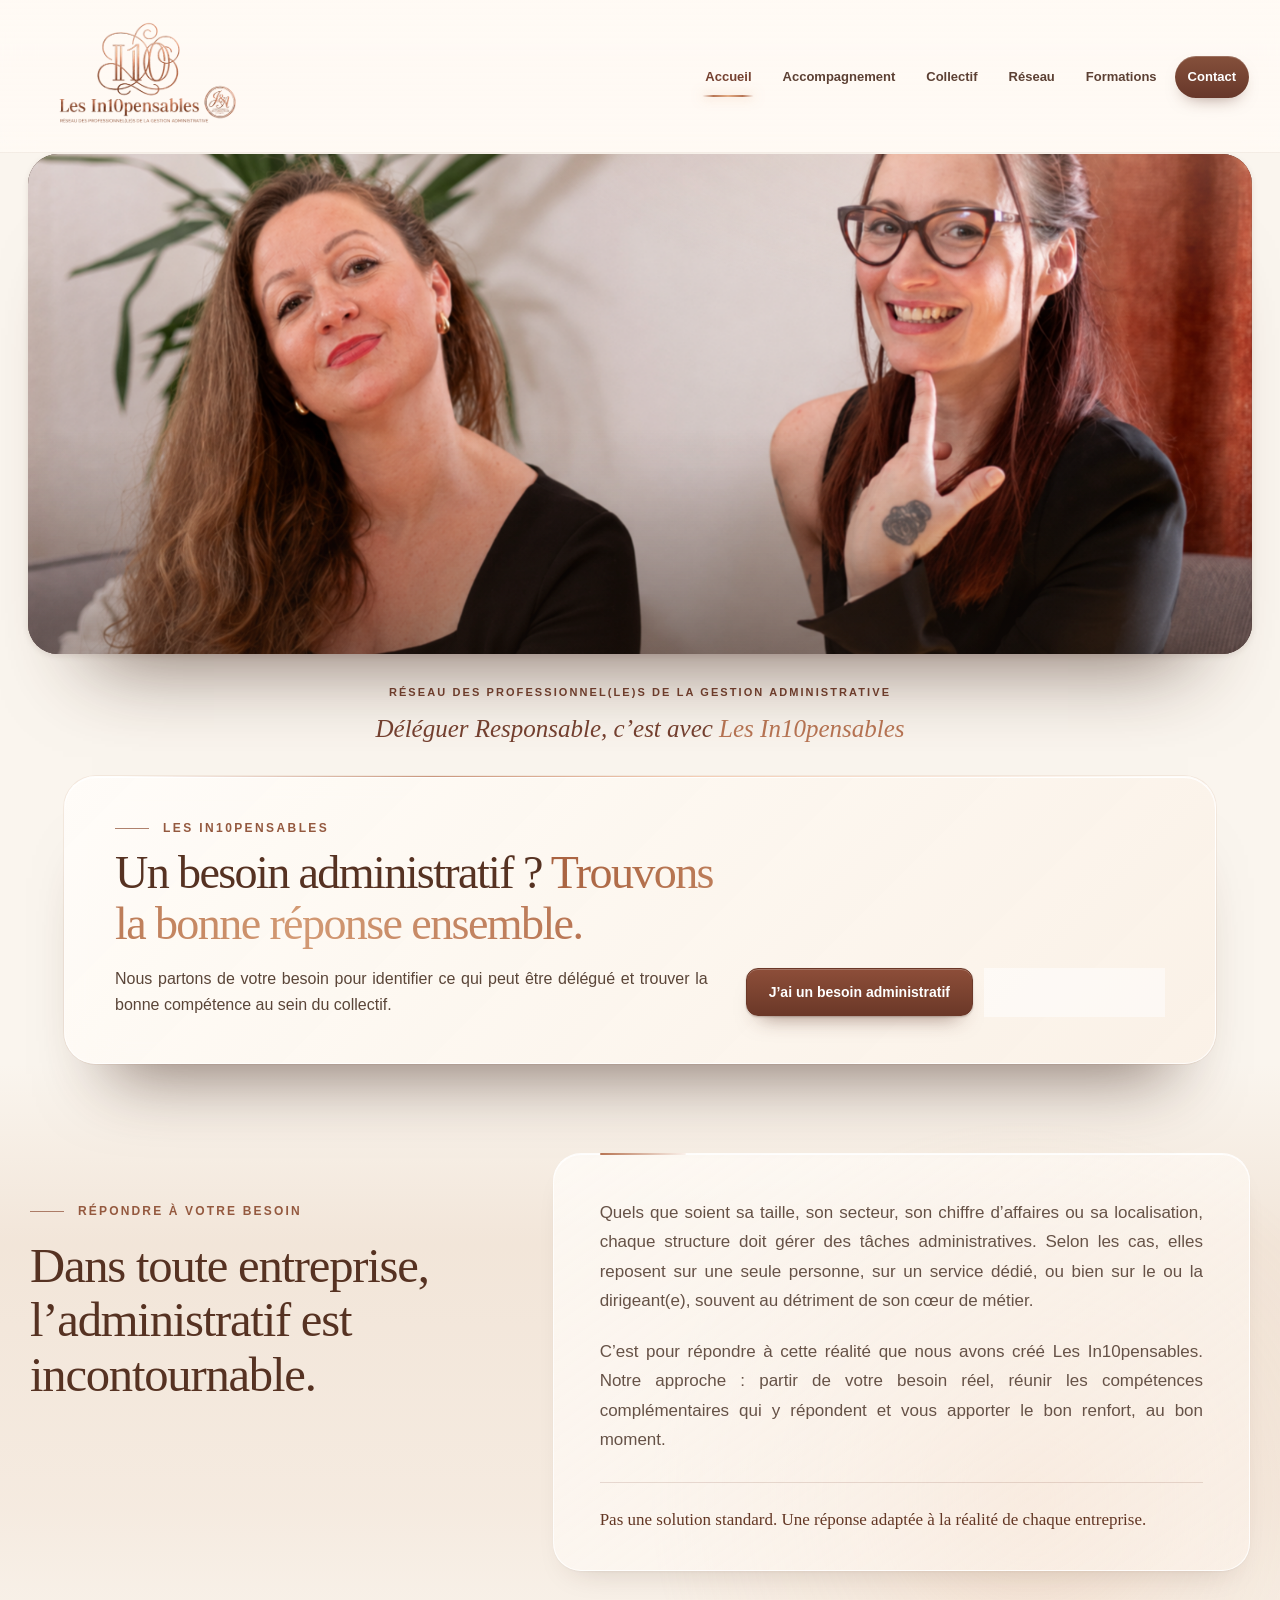
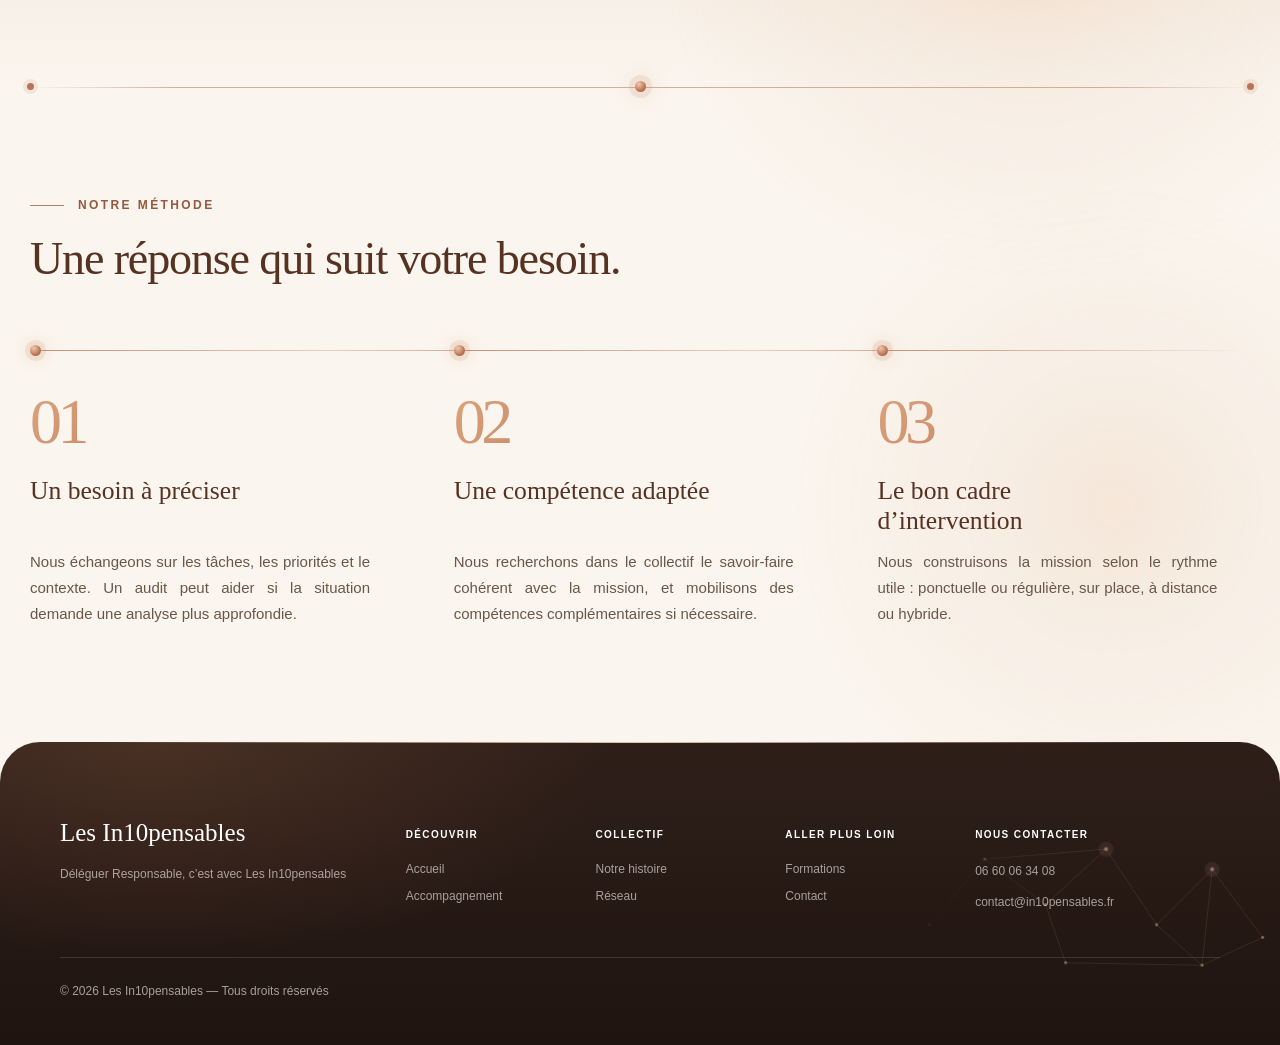
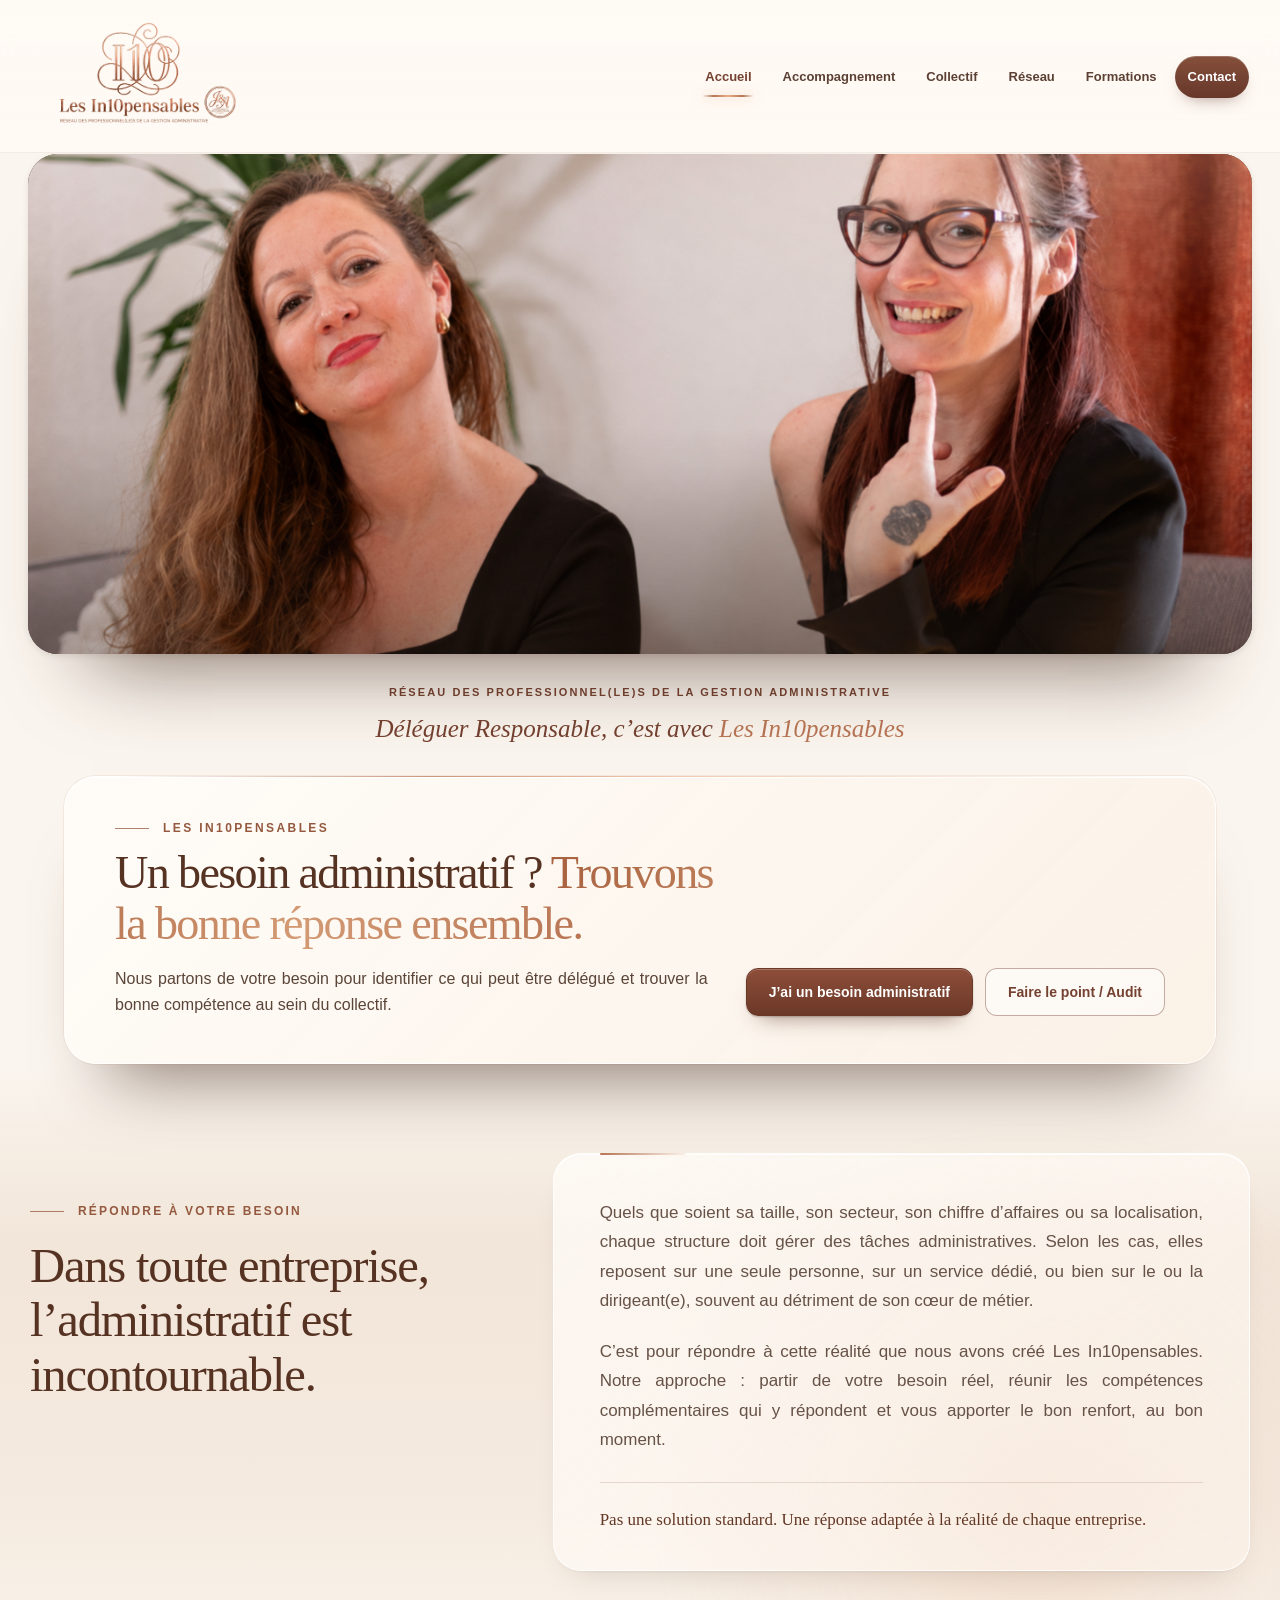
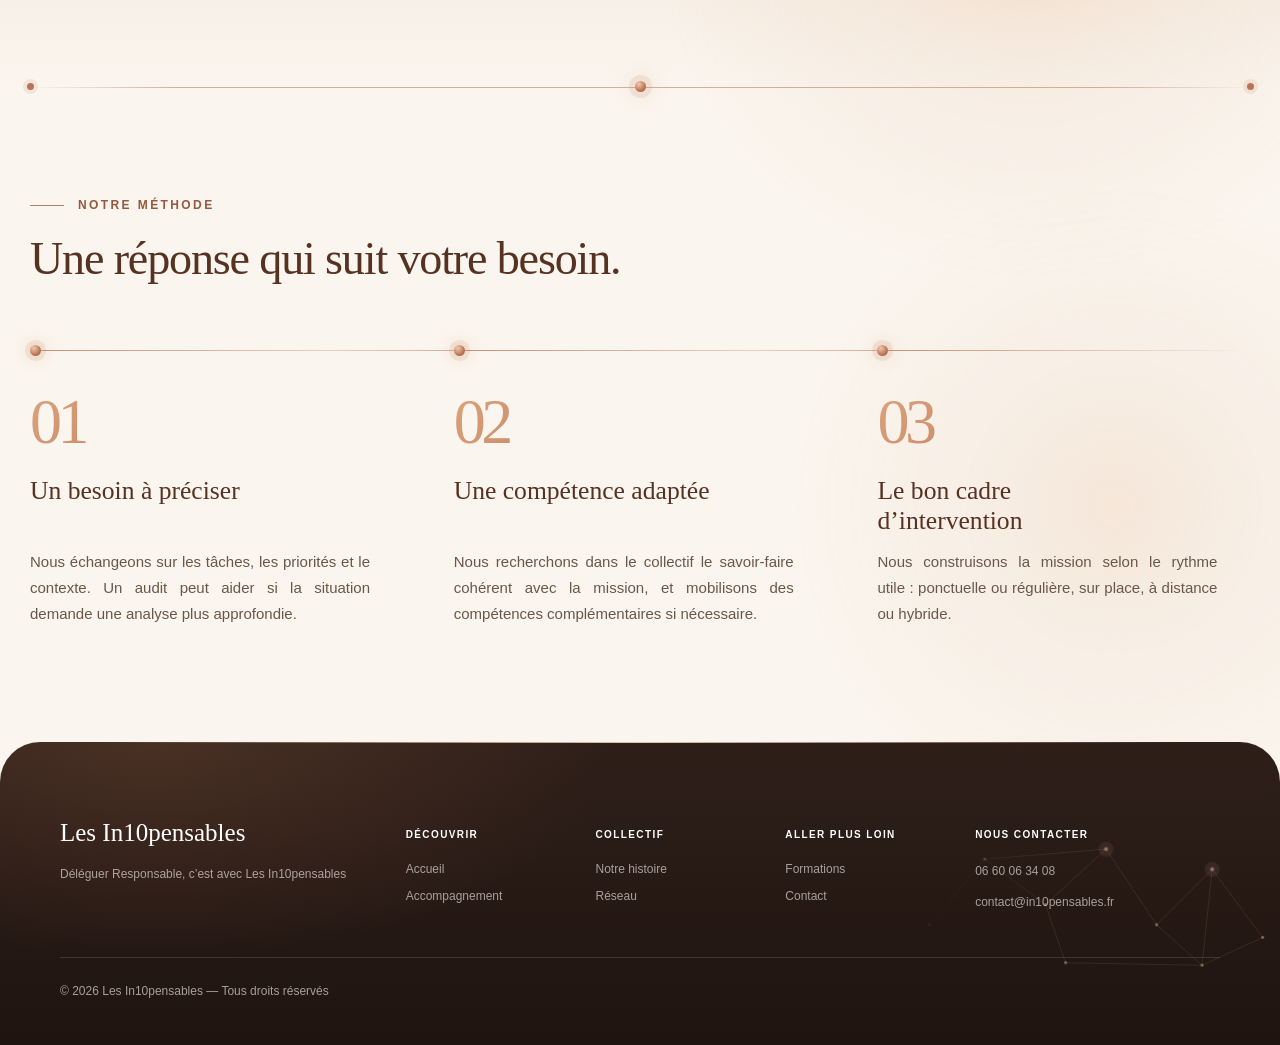
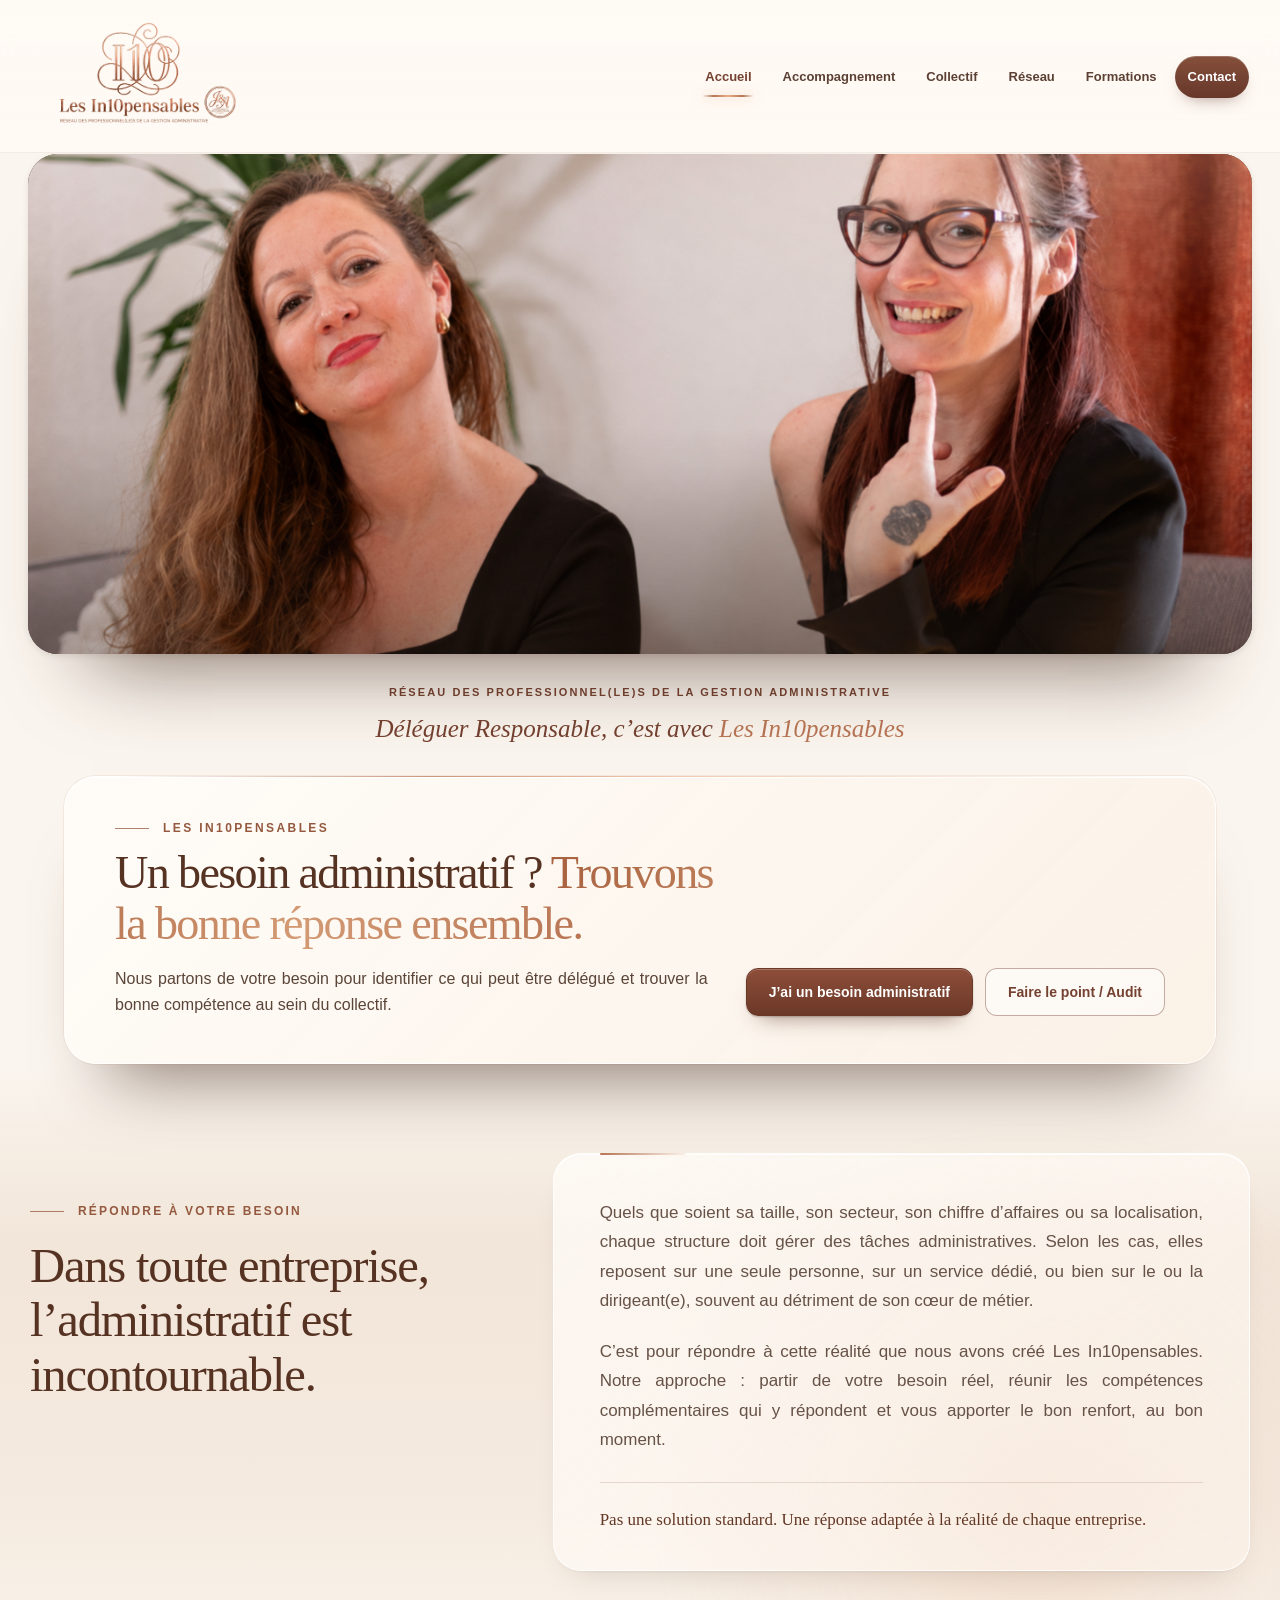
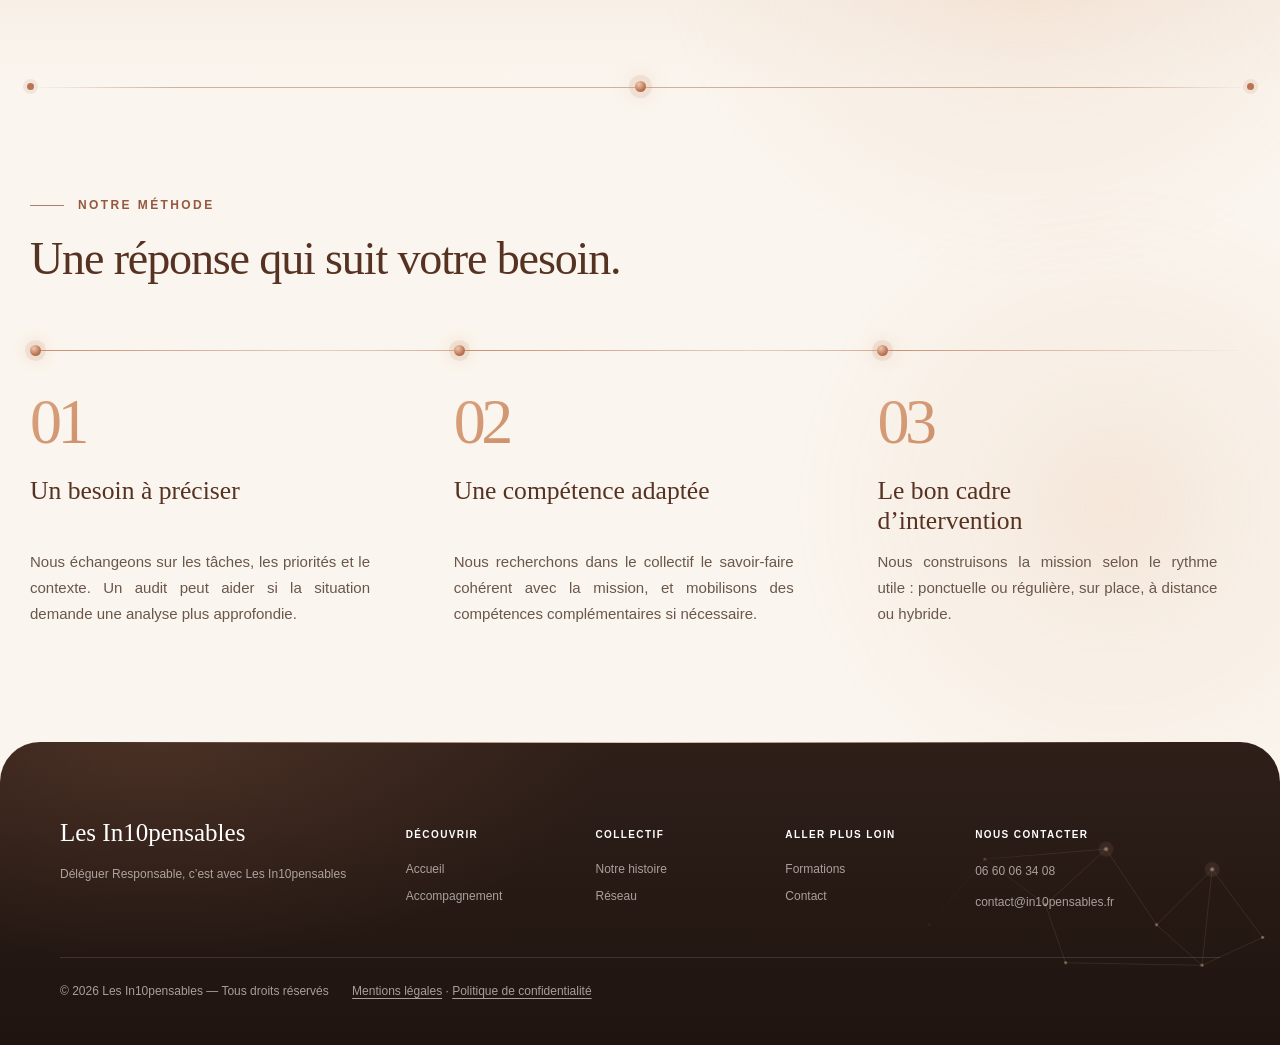
